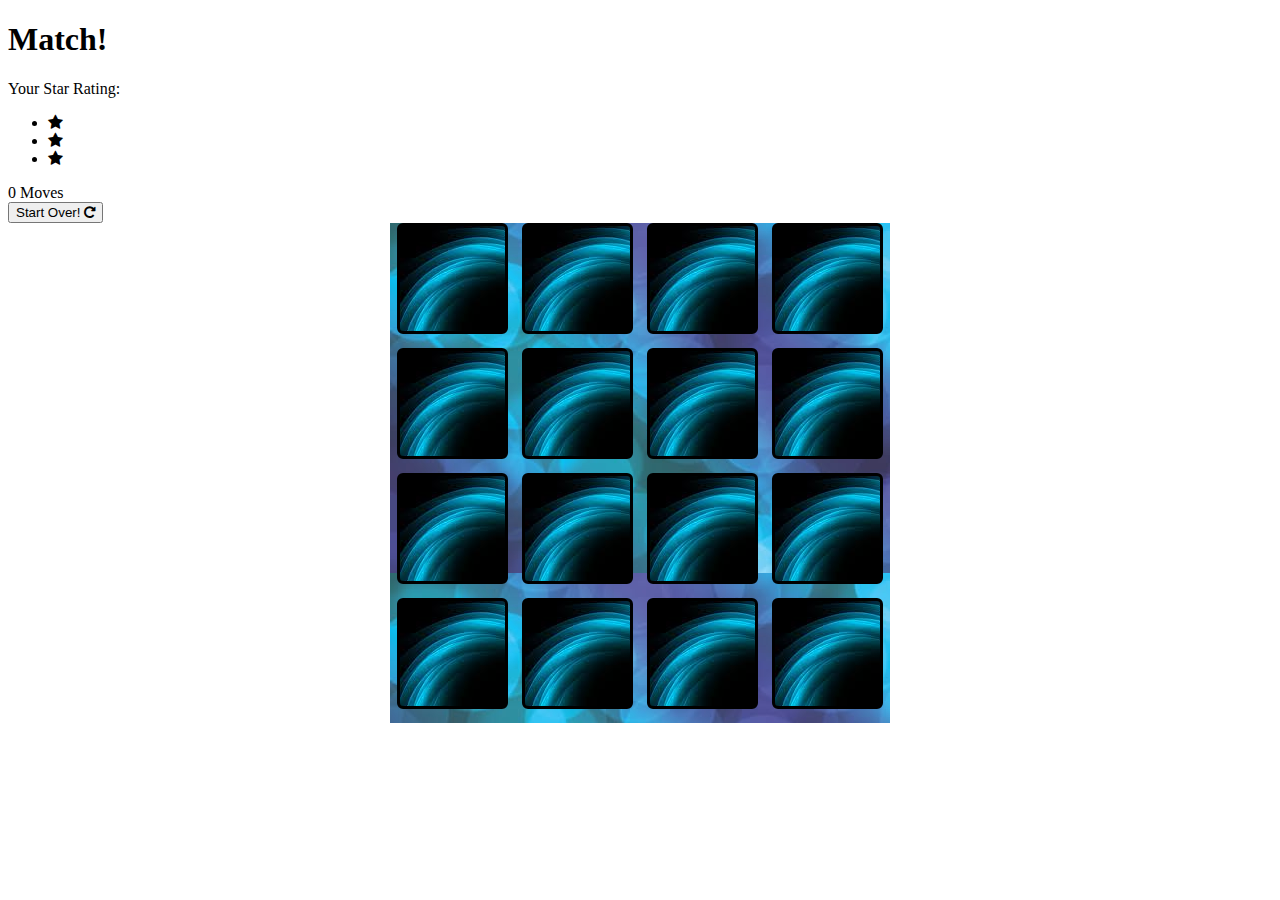
==== memory.html @ b3658003 "added timer to memory" ====
<!DOCTYPE html>
<html>
<head>
  <title>Memory</title>
  <link rel="stylesheet" type="text/css" href="stylesheet.css">
  <link rel="stylesheet prefetch" href="https://maxcdn.bootstrapcdn.com/font-awesome/4.6.1/css/font-awesome.min.css">
  <link rel="stylesheet prefetch" href="https://fonts.googleapis.com/css?family=Coda">
</head>
<body>
  <div class = "page">
    <header class="header">
        <h1>Match!</h1>
        <section class="score-panel">
            <span id="stars">Your Star Rating:</span>
            <ul class="stars starlist">
              <li><i class="fa fa-star"></i></li>
              <li><i class="fa fa-star"></i></li>
              <li><i class="fa fa-star"></i></li>
            </ul>

            <div class="move-counter">
              <span class="moves">0</span>
            <span>Moves</span>
          </div>

          <div class="timer"></div>

              <div class="restart">
              <button>Start Over!  <i class="fa fa-repeat"></i></button>
            </div>
          </section>
    </header>
  </div>

  <script>


//Create the board.
const board = document.createElement("div");
board.classList.add("board");
const page = document.querySelector(".page");
page.appendChild(board);

  //Assign the deck to a variable.
const deck = document.querySelector(".board");

//Create an array which holds all the card values.
const icons = ["fa-bomb","fa-bomb", "fa-trophy", "fa-trophy", "fa-phone","fa-phone", "fa-camera-retro", "fa-camera-retro", "fa-cloud", "fa-cloud", "fa-truck", "fa-truck", "fa-beer", "fa-beer", "fa-spinner", "fa-spinner"];

//Loop over the array to create the cards.
const createCards = function() {
  for (const icon of icons) {
    const newCard = document.createElement("div");
    newCard.classList.add("card", icon, "fa", "closed", "inGame");
    deck.appendChild(newCard)
  }
  //Shuffle the deck.
  for (let i = deck.children.length; i >= 0; i--) {
    deck.appendChild(deck.children[Math.random() * i | 0]);
  }
}

createCards();
let moves = 0;
const cards = deck.children;
let picked = [];
let matches = 0;
const openCards = document.getElementsByClassName("open");

function runGame() {
  for (card of cards) {
    //when you click a card,
  card.addEventListener("click", function hi(card) {
      if (timer.innerText === "" || document.querySelector(".win") !== null) {
        runTimer();}
      //see if they have made too many moves and game is ovver
      youLose();
      //first you check if it's open - if open then close and
      //remove class open, if closed then open and add class open
      openCard(card);
      //then you check if 2 cards are open. If only 1 is open, do nothing.
      if (areTwoOpen() === true) {
        //if 2 cards are open, check if they match.
        if (doCardsMatch() === true) {
          onMatch();
        } else {
          notMatch();
        }
        endMove();
        if (isGameOver() === true) {
          youWin();
        }
      }
    }
  )
}
}

function openCard(x) {
//open a closed card and add to picked array
  if (x.target.classList.contains("closed")) {
    x.target.classList.remove("closed");
    x.target.classList.add("open");
    picked.push(x.target.classList.value);
  } else {
//close an open card and remove from picked array
    x.target.classList.add("closed");
    openCardIndex = picked.indexOf(x.target.classList.value);
    picked.splice(openCardIndex, 1);
    x.target.classList.remove("open");
  }
  }

//check if 2 cards match.
function areTwoOpen() {
  if (picked.length === 2) {
    return true;
  } else {
    return false;
  }}


function doCardsMatch() {
  if (picked[0] === picked[1]) {
    return true;
  } else {
    return false;
  }
}

//if cards match, change their class to card match
function onMatch() {
  const openCards = document.querySelectorAll(".open");
  for (card of openCards) {
    card.classList = "match card";
    matches++;
}}


// if cards do not match, remove the class "open" and add class "closed" to both
function notMatch() {
  setTimeout(function waitFirst() {
    const openCards = document.querySelectorAll(".open");
    for (card of openCards) {
    card.classList.add("closed");
    card.classList.remove("open");
    //picked = [];
  }},300);
}
const mover = document.querySelector(".moves");
//at the end of a move, increment the move counter and empty the picked array
function endMove() {
  moves++;

  mover.innerText = moves.toString();
  picked = [];
  starRemove();
};

//when there are 16 matched cards, return true
function isGameOver() {
  if (matches === 16) {
    return true;
  } else {
    return false;
  }
}

//pop up the "You Win!" box
function youWin() {
  const winBox = document.createElement("div");
  winBox.classList.add("win");
  winBox.textContent = "You win!!";
  deck.appendChild(winBox);
}

//if you make more than 40 moves, pop up the "You Lose" box
function youLose() {
  if (moves>36) {
    deck.innerHTML = ""
    const loseBox = document.createElement("div");
    loseBox.classList.add("win");
    loseBox.textContent = "You lose.";
    deck.appendChild(loseBox);
  }
}

//every 5 moves, remove a star
function starRemove(){
  if (moves%12 === 0) {
    const starToRemove = document.querySelector('li');
    starToRemove.parentNode.removeChild(starToRemove);
  }
}

//add event listener to button to restart on click
const refresh = document.querySelector('.restart');
refresh.addEventListener('click', restartGame);
//to reset game, remove all stars, remove all class match, add
//all class closed, remove class win, set moves to 0, empty picked
//array, reset matches to 0, and change move counter to 0. Also run the game functionality again.
//Let's split this into more than
//one function: reset stars, reset cards, and reset moves.
function restartGame(){
  resetStars();
  resetCards();
  resetMoves();
  removeGameOver();
  runGame();
  matches = 0;
}

function resetStars(){
  //remove existing stars
  const allStars = document.querySelectorAll('li');
  for (star of allStars) {
    star.parentNode.removeChild(star);
  };
  //add 3 new stars
  function addStar() {
    const newStar = document.createElement('li');
    newStar.classList.add('fa');
    newStar.classList.add('fa-star');
    const yourStarRating = document.querySelector('.starlist');
    yourStarRating.appendChild(newStar);
  }
  addStar();
  addStar();
  addStar();
}

function resetCards() {
  const allCards = document.querySelectorAll('.card');
  for (card of allCards) {
    card.parentNode.removeChild(card);
  }
  createCards();
}

function resetMoves() {
  mover.innerText = 0;
  moves = 0;
}

function removeGameOver() {
  const gameOverBox = document.querySelector(".win");
  if (gameOverBox !== null) {
    gameOverBox.parentNode.removeChild(gameOverBox);
  }
}

//Timer functionality
let elapsedSeconds = 0;
let elapsedMinutes = 0;

function addASecond() {
  elapsedSeconds+=1;
  if (elapsedSeconds === 60) {
  elapsedSeconds = 0;
  elapsedMinutes += 1;
  }
      }

function twoDigitFormat(x) {
  return ("0"+ x.toString()).slice(-2);
};

let timer = document.querySelector('.timer');

function formattedTime() {

  timer.innerText = twoDigitFormat(elapsedMinutes) + ":" + twoDigitFormat(elapsedSeconds);
};

function runTimer() {
    if (document.querySelector(".win") !== null) {
      return;
    } else {
      elapsedSeconds = 0;
    elapsedMinutes = 0;
    setInterval(addASecond,1000);
    setInterval(formattedTime,1000);
  }
  };
</script>
</body>
</html>

<!--TODO: - stop timer when game is won.
- reset timer on refresh.-->
---- stylesheet.css ----
.board {
  height: 500px;
  width: 500px;
  display: flex;
  flex-wrap: wrap;
  margin: 0 auto;
  position: relative;
  background-image: url("images/board-background.jpeg");
  //https://www.google.com/url?sa=i&rct=j&q=&esrc=s&source=images&cd=&cad=rja&uact=8&ved=2ahUKEwiS07TqybfdAhXBDOwKHQpPCa0QjRx6BAgBEAU&url=https%3A%2F%2Fwww.pexels.com%2Fsearch%2Fblue%2520background%2F&psig=AOvVaw1x_0yvLGc5nn6mXpKnNCMT&ust=1536914234072541
}

.board .card {
  border: 3px solid black;
  border-radius: 6px;
  width: 21%;
  height: 21%;
  margin: 0 auto;
  text-align: center;
  display: flex;
  justify-content: center;
  align-items: center;
  font-size: 3em;
  color: 	rgb(0,139,139);
  opacity: 1;
  background-image: url(images/open-background.jpg);
  //https://www.google.com/imgres?imgurl=https%3A%2F%2Fimages.all-free-download.com%2Fimages%2Fgraphicthumb%2Fvector_illustration_of_abstract_blue_swirl_background_570166.jpg&imgrefurl=https%3A%2F%2Fall-free-download.com%2Ffree-vector%2Fabstract-blue-yellow-background.html&docid=Nyr1phU9Z_WxRM&tbnid=Jx0lqh8dgcedbM%3A&vet=10ahUKEwifv8Xrz7fdAhUJBSwKHWbyDG0QMwjCASgAMAA..i&w=491&h=368&bih=613&biw=757&q=pale%20blue%20swirl%20background&ved=0ahUKEwifv8Xrz7fdAhUJBSwKHWbyDG0QMwjCASgAMAA&iact=mrc&uact=8
}

.closed.card {
  background-image: url(images/card-background.jpg);
  //https://www.google.com/url?sa=i&rct=j&q=&esrc=s&source=images&cd=&cad=rja&uact=8&ved=2ahUKEwjuir3Oy7fdAhVOsqQKHaVxCfUQjRx6BAgBEAU&url=https%3A%2F%2Fwww.vectorstock.com%2Froyalty-free-vector%2Fdark-glow-blue-swirl-background-vector-3928329&psig=AOvVaw3CQEDLOKOI8d8emgY3pPTA&ust=1536914712466468
  background-size: cover;
  color: rgba(3,3,3,0);
}

.match.card {
  background-image: url(images/smiley.png);
  background-size: cover;
  //https://upload.wikimedia.org/wikipedia/commons/thumb/e/ea/Breathe-face-smile.svg/220px-Breathe-face-smile.svg.png
}

.win {
  z-index: 10;
  position: absolute;
  height: 300px;
  width: 300px;
  border: 5px cyan solid;
  border-radius: 8px;
  font-size: 4em;
  font-family: sans-serif;
  color: cyan;
  background-color: navy;
  box-shadow: 10px yellow;
  margin-top: 50px;
  margin-left: 50px;
  padding: 50px;
  text-align: center;
  line-height: 300px;
  vertical-align: middle;
}
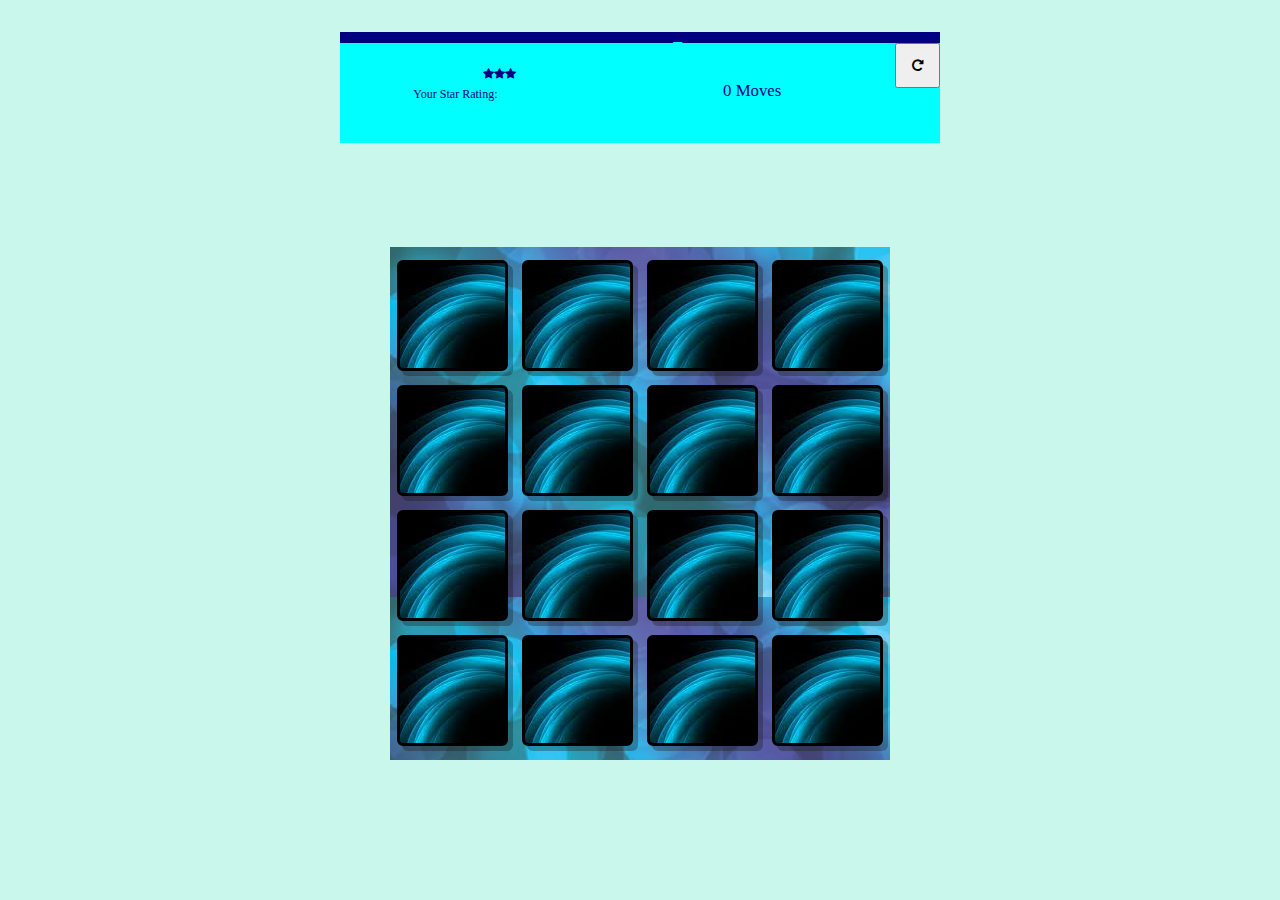
==== commit 781772e4: "Work from Oct 11" ====
--- a/memory.html
+++ b/memory.html
@@ -26,7 +26,7 @@
           <div class="timer"></div>
 
               <div class="restart">
-              <button>Start Over!  <i class="fa fa-repeat"></i></button>
+              <button>  <i class="fa fa-repeat"></i></button>
             </div>
           </section>
     </header>
@@ -34,68 +34,65 @@
 
   <script>
 
-
-//Create the board.
-const board = document.createElement("div");
-board.classList.add("board");
+//First, let's put in all parts needed to initialize the deck
+const deck = document.createElement("div");
 const page = document.querySelector(".page");
-page.appendChild(board);
-
-  //Assign the deck to a variable.
-const deck = document.querySelector(".board");
-
-//Create an array which holds all the card values.
-const icons = ["fa-bomb","fa-bomb", "fa-trophy", "fa-trophy", "fa-phone","fa-phone", "fa-camera-retro", "fa-camera-retro", "fa-cloud", "fa-cloud", "fa-truck", "fa-truck", "fa-beer", "fa-beer", "fa-spinner", "fa-spinner"];
+const icons = ["fa-bomb","fa-bomb", "fa-trophy", "fa-trophy", "fa-phone",
+"fa-phone", "fa-camera-retro", "fa-camera-retro", "fa-cloud", "fa-cloud",
+"fa-truck", "fa-truck", "fa-beer", "fa-beer", "fa-spinner", "fa-spinner"];
+let timeRunning;
+
+//Create the board space.
+deck.classList.add("board");
+//Add the board to the page.
+page.appendChild(deck);
 
 //Loop over the array to create the cards.
 const createCards = function() {
   for (const icon of icons) {
     const newCard = document.createElement("div");
     newCard.classList.add("card", icon, "fa", "closed", "inGame");
-    deck.appendChild(newCard)
-  }
-  //Shuffle the deck.
+    deck.appendChild(newCard);
+  }
+};
+//Shuffle the deck.
+const shuffle = function() {
   for (let i = deck.children.length; i >= 0; i--) {
     deck.appendChild(deck.children[Math.random() * i | 0]);
-  }
-}
+   }
+ };
 
 createCards();
+shuffle();
+
+//Now, let's put in the components needed to run the game once, from beginning
+//to end.
+//We need functions for starting the timer, counting the moves, showing and
+//hiding the cards, checking for matches and adding them to the match list, and
+//for decreasing stars. Finally, we need functionality for ending the game,
+//either because the player won or because they lost.
 let moves = 0;
-const cards = deck.children;
+const mover = document.querySelector(".moves");
+const cards = document.querySelectorAll('.card');
 let picked = [];
 let matches = 0;
 const openCards = document.getElementsByClassName("open");
-
-function runGame() {
-  for (card of cards) {
-    //when you click a card,
-  card.addEventListener("click", function hi(card) {
-      if (timer.innerText === "" || document.querySelector(".win") !== null) {
-        runTimer();}
-      //see if they have made too many moves and game is ovver
-      youLose();
-      //first you check if it's open - if open then close and
-      //remove class open, if closed then open and add class open
-      openCard(card);
-      //then you check if 2 cards are open. If only 1 is open, do nothing.
-      if (areTwoOpen() === true) {
-        //if 2 cards are open, check if they match.
-        if (doCardsMatch() === true) {
-          onMatch();
-        } else {
-          notMatch();
-        }
-        endMove();
-        if (isGameOver() === true) {
-          youWin();
-        }
-      }
-    }
-  )
-}
-}
-
+let timer = document.querySelector('.timer');
+let seconds = 0;
+let gameInProgress = false;
+
+function startTimer() {
+  seconds+=1;
+  timer.innerText = formatTime(seconds);
+};
+
+function formatTime(x) {
+  let minuteHand =  "0" + (Math.floor(x/60)).toString()
+  let secondHand = "0" + (x % 60).toString();
+  minuteHand = minuteHand.slice(-2);
+  secondHand = secondHand.slice(-2);
+  return minuteHand + ":" + secondHand;
+}
 function openCard(x) {
 //open a closed card and add to picked array
   if (x.target.classList.contains("closed")) {
@@ -111,87 +108,143 @@
   }
   }
 
+
 //check if 2 cards match.
-function areTwoOpen() {
-  if (picked.length === 2) {
-    return true;
-  } else {
-    return false;
-  }}
-
-
-function doCardsMatch() {
-  if (picked[0] === picked[1]) {
-    return true;
-  } else {
-    return false;
-  }
-}
-
-//if cards match, change their class to card match
-function onMatch() {
-  const openCards = document.querySelectorAll(".open");
-  for (card of openCards) {
-    card.classList = "match card";
-    matches++;
-}}
-
-
-// if cards do not match, remove the class "open" and add class "closed" to both
-function notMatch() {
-  setTimeout(function waitFirst() {
+  function areTwoOpen() {
+    if (picked.length === 2) {
+      return true;
+    } else {
+      return false;
+    }};
+
+
+  function doCardsMatch() {
+    if (picked[0] === picked[1]) {
+      return true;
+    } else {
+      return false;
+    }
+  }
+
+  //if cards match, change their class to card match
+  function onMatch() {
     const openCards = document.querySelectorAll(".open");
     for (card of openCards) {
-    card.classList.add("closed");
-    card.classList.remove("open");
-    //picked = [];
-  }},300);
-}
-const mover = document.querySelector(".moves");
+      card.classList = "match card";
+      matches++;
+  }}
+
+
+//if cards do not match, remove the class "open" and add class "closed" to both
+  function notMatch() {
+    setTimeout(function waitFirst() {
+      const openCards = document.querySelectorAll(".open");
+      for (card of openCards) {
+      card.classList.add("closed");
+      card.classList.remove("open");
+      //picked = [];
+    }},300);
+  }
+
 //at the end of a move, increment the move counter and empty the picked array
-function endMove() {
-  moves++;
-
-  mover.innerText = moves.toString();
-  picked = [];
-  starRemove();
-};
-
-//when there are 16 matched cards, return true
-function isGameOver() {
-  if (matches === 16) {
-    return true;
-  } else {
-    return false;
-  }
-}
-
-//pop up the "You Win!" box
-function youWin() {
-  const winBox = document.createElement("div");
-  winBox.classList.add("win");
-  winBox.textContent = "You win!!";
-  deck.appendChild(winBox);
-}
-
-//if you make more than 40 moves, pop up the "You Lose" box
+  function endMove() {
+    moves+=1;
+    mover.innerText = moves.toString();
+    picked = [];
+    starRemove();
+  };
+
+  //every 5 moves, remove a star
+  function starRemove(){
+    if (moves === 15 || moves === 20 || moves === 25) {
+      const starToRemove = document.querySelector('li');
+      starToRemove.parentNode.removeChild(starToRemove);
+    }
+  }
+
+  //pop up the "You Win!" box
+  function youWin() {
+    const winBox = document.createElement("div");
+    winBox.classList.add("win");
+    winBox.textContent = "You win!!";
+    deck.appendChild(winBox);
+  }
+
+//pop up the "You Lose." box
 function youLose() {
-  if (moves>36) {
-    deck.innerHTML = ""
     const loseBox = document.createElement("div");
     loseBox.classList.add("win");
     loseBox.textContent = "You lose.";
     deck.appendChild(loseBox);
-  }
-}
-
-//every 5 moves, remove a star
-function starRemove(){
-  if (moves%12 === 0) {
-    const starToRemove = document.querySelector('li');
-    starToRemove.parentNode.removeChild(starToRemove);
-  }
-}
+}
+
+function removeWin() {
+  const winBox = document.querySelector(".win");
+  if (winBox !== null) {
+    winBox.parentNode.removeChild(winBox);
+  }
+}
+
+function gameOver() {
+    if (matches === 16) {
+      youWin();
+    } else {
+      youLose();
+    }
+    matches = 0;
+  }
+
+function runGame() {
+//put an event listener on each card
+deck.addEventListener('click', function(e) {
+  if (e.target.classList.contains('card', 'inGame')) {
+    //start the timer if it's not running yet
+    if(gameInProgress===false){
+      gameInProgress = true;
+      timeRunning = setInterval(startTimer,1000);
+
+    }
+    //open or close the card that was clicked
+    openCard(e);
+    //then you check if 2 cards are open. If only 1 is open, do nothing.
+    if (areTwoOpen() === true) {
+      //if 2 cards are open, check if they match.
+      if (doCardsMatch() === true) {
+        onMatch();
+      } else {
+        notMatch();
+      }
+      endMove();
+      if(matches === 16 || moves === 28) {
+        gameOver();
+        clearInterval(timeRunning);
+      }
+    };
+
+  };
+  });
+};
+
+runGame();
+function closeAllCards() {
+  for (card of cards) {
+    card.classList.remove('match');
+    card.classList.add('closed', 'fa');
+  }
+}
+
+function refresh() {
+  picked = [];
+  mover.innerText = "0";
+  moves = 0;
+  clearInterval(timeRunning);
+  timer.innerText = "00:00"
+  closeAllCards();
+  removeWin();
+  shuffle();
+}
+/*
+
 
 //add event listener to button to restart on click
 const refresh = document.querySelector('.restart');
@@ -250,38 +303,35 @@
 }
 
 //Timer functionality
-let elapsedSeconds = 0;
-let elapsedMinutes = 0;
-
-function addASecond() {
-  elapsedSeconds+=1;
-  if (elapsedSeconds === 60) {
-  elapsedSeconds = 0;
-  elapsedMinutes += 1;
-  }
-      }
-
-function twoDigitFormat(x) {
-  return ("0"+ x.toString()).slice(-2);
-};
-
+How does the timer work?
+0- seconds starts at 0 seconds.
+1- when user clicks the first card seconds begins to increment every second. innerText of onscreen timer changes to value of seconds/60 etc.
+2 - when matches = 16, step 1 stops.
+3 - when user presses refresh, start again at step 0.
+function restartTime() {
+  seconds = 0;
+}
 let timer = document.querySelector('.timer');
 
-function formattedTime() {
-
-  timer.innerText = twoDigitFormat(elapsedMinutes) + ":" + twoDigitFormat(elapsedSeconds);
-};
-
-function runTimer() {
-    if (document.querySelector(".win") !== null) {
-      return;
-    } else {
-      elapsedSeconds = 0;
-    elapsedMinutes = 0;
-    setInterval(addASecond,1000);
-    setInterval(formattedTime,1000);
-  }
-  };
+
+function incrementSeconds() {
+  seconds +=1;
+  timer.innerText = Math.floor(seconds/60)+":"+seconds%60;
+}
+*/
+
+
+//function twoDigitFormat(x) {
+//  return ("0"+ x.toString()).slice(-2);
+//};
+
+//
+
+//function formattedTime() {
+
+//  timer.innerText = twoDigitFormat(elapsedMinutes) + ":" + twoDigitFormat(elapsedSeconds);
+//};
+//
 </script>
 </body>
 </html>
--- a/stylesheet.css
+++ b/stylesheet.css
@@ -1,12 +1,79 @@
 .board {
+  width: 500px;
+  max-width: 600px;
   height: 500px;
-  width: 500px;
+  max-height: 600px;
   display: flex;
   flex-wrap: wrap;
   margin: 0 auto;
-  position: relative;
+  margin-top: 9vw;
+  padding-top: 1vw;
+  align: center;
   background-image: url("images/board-background.jpeg");
   //https://www.google.com/url?sa=i&rct=j&q=&esrc=s&source=images&cd=&cad=rja&uact=8&ved=2ahUKEwiS07TqybfdAhXBDOwKHQpPCa0QjRx6BAgBEAU&url=https%3A%2F%2Fwww.pexels.com%2Fsearch%2Fblue%2520background%2F&psig=AOvVaw1x_0yvLGc5nn6mXpKnNCMT&ust=1536914234072541
+}
+
+body {
+  background-color: rgb(202, 247, 236);
+}
+
+
+.header {
+  width: 100%;
+  max-width: 600px;
+  height: 15vw;
+  max-height: 100px;
+
+  font-size: 1.5em;
+  background-color: navy;
+  color: cyan;
+  text-align: center;
+  margin: 0 auto;
+}
+
+#stars {
+  margin-left: 2vw;
+  display: block;
+  margin-top: 3.5vw;
+  font-size: 0.5em;
+  width: 35vw;
+}
+
+ul {
+  width: 20vw;
+  list-style-type: none;
+  display: block;
+  font-size: .5em;
+  margin-left: -8vw;
+}
+
+li{
+  float: left;
+  margin-top: 1vw;
+}
+
+.score-panel {
+  background-color: cyan;
+  font-size: 1em;
+  font-family: sans-sans-serif;
+  color: navy;
+  display: flex;
+  height: 8vw;
+  max-height: 100px;
+  min-height: 50px;
+  margin-top: -6vw;
+}
+
+.move-counter {
+  margin-left: 5vw;
+  margin-top: 3vw;
+  width: 40vw;
+  font-size: .7em;
+}
+
+button {
+  width: 45px;
+  height: 45px;
 }
 
 .board .card {
@@ -22,6 +89,7 @@
   font-size: 3em;
   color: 	rgb(0,139,139);
   opacity: 1;
+  box-shadow: 5px 5px rgba(15,15,15,0.3);
   background-image: url(images/open-background.jpg);
   //https://www.google.com/imgres?imgurl=https%3A%2F%2Fimages.all-free-download.com%2Fimages%2Fgraphicthumb%2Fvector_illustration_of_abstract_blue_swirl_background_570166.jpg&imgrefurl=https%3A%2F%2Fall-free-download.com%2Ffree-vector%2Fabstract-blue-yellow-background.html&docid=Nyr1phU9Z_WxRM&tbnid=Jx0lqh8dgcedbM%3A&vet=10ahUKEwifv8Xrz7fdAhUJBSwKHWbyDG0QMwjCASgAMAA..i&w=491&h=368&bih=613&biw=757&q=pale%20blue%20swirl%20background&ved=0ahUKEwifv8Xrz7fdAhUJBSwKHWbyDG0QMwjCASgAMAA&iact=mrc&uact=8
 }
@@ -38,7 +106,9 @@
   background-size: cover;
   //https://upload.wikimedia.org/wikipedia/commons/thumb/e/ea/Breathe-face-smile.svg/220px-Breathe-face-smile.svg.png
 }
+.page {
 
+}
 .win {
   z-index: 10;
   position: absolute;
@@ -58,3 +128,9 @@
   line-height: 300px;
   vertical-align: middle;
 }
+
+.timer {
+  width: 100px;
+  font-size: 0.7em;
+  margin-top: 3vw;
+}
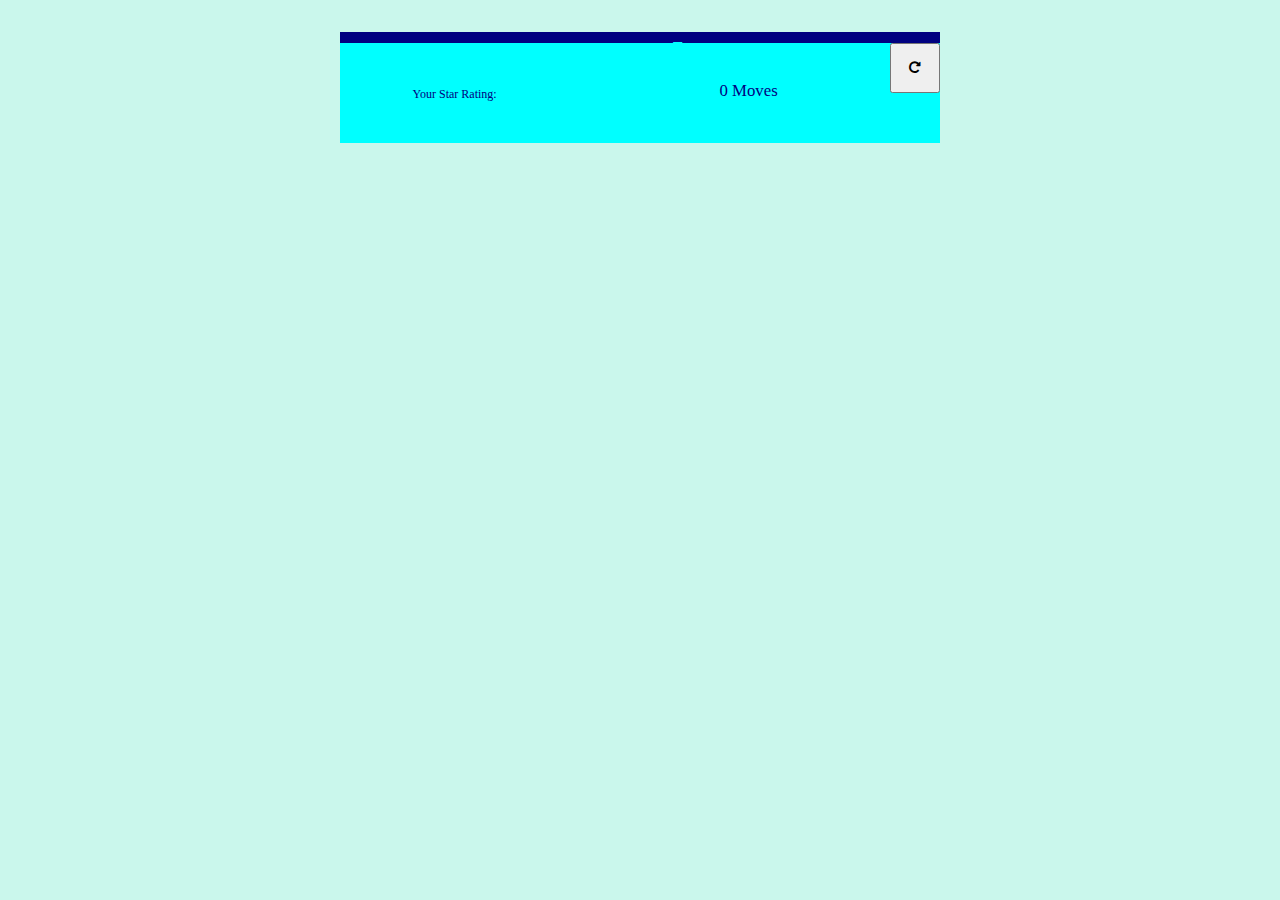
==== commit 713a5124: "updated work October 11" ====
--- a/memory.html
+++ b/memory.html
@@ -13,9 +13,6 @@
         <section class="score-panel">
             <span id="stars">Your Star Rating:</span>
             <ul class="stars starlist">
-              <li><i class="fa fa-star"></i></li>
-              <li><i class="fa fa-star"></i></li>
-              <li><i class="fa fa-star"></i></li>
             </ul>
 
             <div class="move-counter">
@@ -34,36 +31,57 @@
 
   <script>
 
-//First, let's put in all parts needed to initialize the deck
+//First, let's put in all parts needed to initialize the deck: board, cards,
+//icons and stars. 0 moves, 0 picked cards, 0 matches, and 0 time.
 const deck = document.createElement("div");
 const page = document.querySelector(".page");
 const icons = ["fa-bomb","fa-bomb", "fa-trophy", "fa-trophy", "fa-phone",
 "fa-phone", "fa-camera-retro", "fa-camera-retro", "fa-cloud", "fa-cloud",
 "fa-truck", "fa-truck", "fa-beer", "fa-beer", "fa-spinner", "fa-spinner"];
 let timeRunning;
-
-//Create the board space.
-deck.classList.add("board");
-//Add the board to the page.
-page.appendChild(deck);
-
-//Loop over the array to create the cards.
-const createCards = function() {
-  for (const icon of icons) {
-    const newCard = document.createElement("div");
-    newCard.classList.add("card", icon, "fa", "closed", "inGame");
-    deck.appendChild(newCard);
-  }
-};
-//Shuffle the deck.
-const shuffle = function() {
-  for (let i = deck.children.length; i >= 0; i--) {
-    deck.appendChild(deck.children[Math.random() * i | 0]);
-   }
- };
-
-createCards();
-shuffle();
+let moves;
+let picked;
+let matches;
+let starCounter;
+
+//Game initializes by setting moves, picked, matches to none. Creates a board
+//and cards. Shuffles the cards. Puts 3 stars in the star rating div.
+function init() {
+  moves = 0;
+  picked = [];
+  matches = 0;
+  mover.innerText = "0";
+  //Create the board space.
+  deck.classList.add("board");
+  //Add the board to the page.
+  page.appendChild(deck);
+  //Loop over the array to create the cards.
+  const createCards = function() {
+    for (const icon of icons) {
+      const newCard = document.createElement("div");
+      newCard.classList.add("card", icon, "fa", "closed", "inGame");
+      deck.appendChild(newCard);
+    };
+  };
+  createCards();
+  //Shuffle the deck.
+  const shuffle = function() {
+    for (let i = deck.children.length; i >= 0; i--) {
+      deck.appendChild(deck.children[Math.random() * i | 0]);
+    }
+  };
+  shuffle();
+  const createStar = function() {
+    const starList = document.querySelector('ul');
+    const newStar = document.createElement('li');
+    newStar.classList = ("fa fa-star");
+    starList.append(newStar);
+  }
+  createStar();
+  createStar();
+  createStar();
+  starCounter = 3;
+}
 
 //Now, let's put in the components needed to run the game once, from beginning
 //to end.
@@ -71,11 +89,8 @@
 //hiding the cards, checking for matches and adding them to the match list, and
 //for decreasing stars. Finally, we need functionality for ending the game,
 //either because the player won or because they lost.
-let moves = 0;
 const mover = document.querySelector(".moves");
 const cards = document.querySelectorAll('.card');
-let picked = [];
-let matches = 0;
 const openCards = document.getElementsByClassName("open");
 let timer = document.querySelector('.timer');
 let seconds = 0;
@@ -109,7 +124,7 @@
   }
 
 
-//check if 2 cards match.
+//check if 2 cards are open.
   function areTwoOpen() {
     if (picked.length === 2) {
       return true;
@@ -117,7 +132,7 @@
       return false;
     }};
 
-
+//check if the 2 open cards match.
   function doCardsMatch() {
     if (picked[0] === picked[1]) {
       return true;
@@ -126,7 +141,7 @@
     }
   }
 
-  //if cards match, change their class to card match
+//if cards match, change their class to card match
   function onMatch() {
     const openCards = document.querySelectorAll(".open");
     for (card of openCards) {
@@ -159,6 +174,7 @@
     if (moves === 15 || moves === 20 || moves === 25) {
       const starToRemove = document.querySelector('li');
       starToRemove.parentNode.removeChild(starToRemove);
+      starCounter-=1;
     }
   }
 
@@ -166,7 +182,7 @@
   function youWin() {
     const winBox = document.createElement("div");
     winBox.classList.add("win");
-    winBox.textContent = "You win!!";
+    winBox.innerHTML = "<div><header>You win!</header><p>YOUR STATS <br><br> Moves: " + mover.innerText + " <br> Star Rating: " + starCounter + "<br> Time: " + timer.innerText + "</p><button>Play<br>again?</button></div>";
     deck.appendChild(winBox);
   }
 
@@ -176,6 +192,10 @@
     loseBox.classList.add("win");
     loseBox.textContent = "You lose.";
     deck.appendChild(loseBox);
+    let cards = document.querySelectorAll('.card');
+    for (card of cards) {
+      card.classList = ("")
+    }
 }
 
 function removeWin() {
@@ -185,18 +205,11 @@
   }
 }
 
-function gameOver() {
-    if (matches === 16) {
-      youWin();
-    } else {
-      youLose();
-    }
-    matches = 0;
-  }
+
 
 function runGame() {
 //put an event listener on each card
-deck.addEventListener('click', function(e) {
+deck.addEventListener('click', function gameFunctionality(e) {
   if (e.target.classList.contains('card', 'inGame')) {
     //start the timer if it's not running yet
     if(gameInProgress===false){
@@ -216,8 +229,18 @@
       }
       endMove();
       if(matches === 16 || moves === 28) {
-        gameOver();
-        clearInterval(timeRunning);
+        function gameOver() {
+            if (matches === 16) {
+              youWin();
+            } else {
+              youLose();
+            }
+            matches = 0;
+            clearInterval(timeRunning);
+            gameInProgress = false;
+          };
+          gameOver();
+
       }
     };
 
@@ -225,24 +248,49 @@
   });
 };
 
-runGame();
-function closeAllCards() {
-  for (card of cards) {
-    card.classList.remove('match');
-    card.classList.add('closed', 'fa');
-  }
-}
-
-function refresh() {
+//To reset the game, we need to remove all the cards, reset the star ratings,
+//reset the moves to 0 and the picked array to empty and matches to 0, and
+//put the timer back at 0:00.
+function removeAllCards() {
+  let cards = document.querySelectorAll('.card');
+  for (x of cards) {
+  x.parentElement.removeChild(x);
+}
+}
+
+function removeAllStars() {
+  const stars = document.querySelectorAll('li');
+  for (star of stars) {
+    star.parentElement.removeChild(star);
+  };
+  starCounter = 0;
+};
+
+function resetTimer() {
+  clearInterval(timeRunning);
+  timer.innerText = '00:00';
+}
+
+function resetMoves() {
+  moves = 0;
+  mover.innerText = "0";
+}
+
+function removeModal() {
+  const modal = document.querySelector('.win');
+  if (modal !== null) {
+    modal.parentElement.removeChild(modal);
+  }
+}
+
+function resetGame() {
+  removeAllCards();
+  removeAllStars();
+  resetTimer();
+  removeModal();
   picked = [];
-  mover.innerText = "0";
-  moves = 0;
-  clearInterval(timeRunning);
-  timer.innerText = "00:00"
-  closeAllCards();
-  removeWin();
-  shuffle();
-}
+}
+
 /*
 
 
--- a/stylesheet.css
+++ b/stylesheet.css
@@ -72,8 +72,11 @@
 }
 
 button {
-  width: 45px;
-  height: 45px;
+  width: 50px;
+  height: 50px;
+}
+.modal-replay {
+  width: 60px;
 }
 
 .board .card {
@@ -105,6 +108,7 @@
   background-image: url(images/smiley.png);
   background-size: cover;
   //https://upload.wikimedia.org/wikipedia/commons/thumb/e/ea/Breathe-face-smile.svg/220px-Breathe-face-smile.svg.png
+
 }
 .page {
 
@@ -116,19 +120,26 @@
   width: 300px;
   border: 5px cyan solid;
   border-radius: 8px;
-  font-size: 4em;
   font-family: sans-serif;
   color: cyan;
   background-color: navy;
-  box-shadow: 10px yellow;
-  margin-top: 50px;
-  margin-left: 50px;
-  padding: 50px;
+  box-shadow: 5px 5px rgba(255,236,51,0.5);
   text-align: center;
-  line-height: 300px;
   vertical-align: middle;
+  margin-left: 80px;
+  margin-top: 80px;
 }
 
+header {
+  margin-top: 50px;
+  font-size: 4em;
+}
+
+p {
+  font-size: 1em;
+  margin-left: 10px;
+  margin-right: 10px;
+}
 .timer {
   width: 100px;
   font-size: 0.7em;
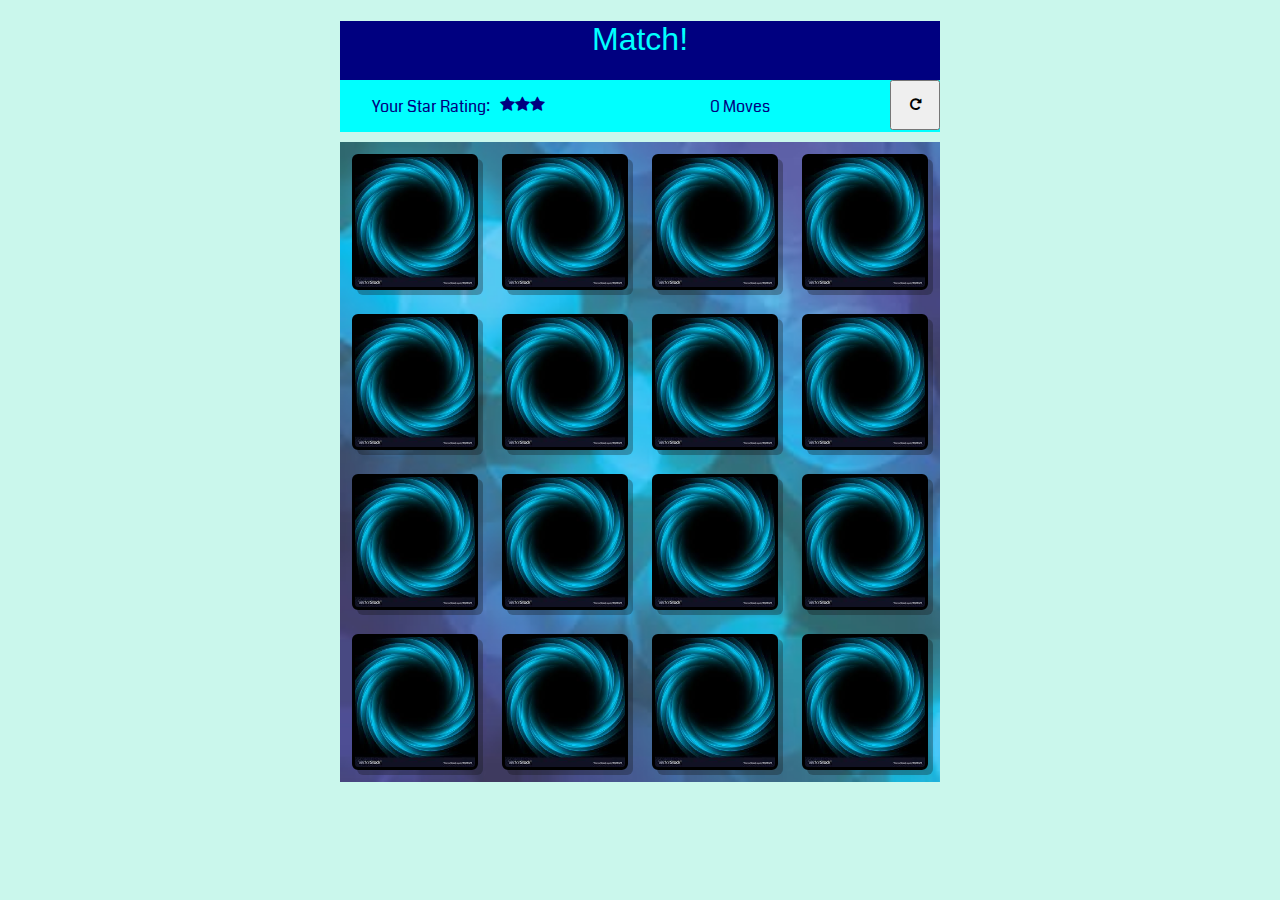
==== commit 1d008e2f: "updated html" ====
--- a/memory.html
+++ b/memory.html
@@ -7,382 +7,33 @@
   <link rel="stylesheet prefetch" href="https://fonts.googleapis.com/css?family=Coda">
 </head>
 <body>
-  <div class = "page">
+  <div class = "container">
+    <div class="page">
     <header class="header">
-        <h1>Match!</h1>
-        <section class="score-panel">
-            <span id="stars">Your Star Rating:</span>
-            <ul class="stars starlist">
-            </ul>
+      <h1>Match!</h1>
+      <section class="score-panel">
+        <span id="stars">Your Star Rating:</span>
+        <ul class="starlist">
+        </ul>
 
-            <div class="move-counter">
-              <span class="moves">0</span>
-            <span>Moves</span>
-          </div>
+        <div class="move-counter">
+          <span class="moves">0</span>
+          <span>Moves</span>
+        </div>
 
-          <div class="timer"></div>
+        <div class="timer"></div>
 
-              <div class="restart">
-              <button>  <i class="fa fa-repeat"></i></button>
-            </div>
-          </section>
+        <div class="restart">
+          <button class="button">  <i class="fa fa-repeat button"></i></button>
+        </div>
+      </section>
     </header>
   </div>
+</div>
 
-  <script>
-
-//First, let's put in all parts needed to initialize the deck: board, cards,
-//icons and stars. 0 moves, 0 picked cards, 0 matches, and 0 time.
-const deck = document.createElement("div");
-const page = document.querySelector(".page");
-const icons = ["fa-bomb","fa-bomb", "fa-trophy", "fa-trophy", "fa-phone",
-"fa-phone", "fa-camera-retro", "fa-camera-retro", "fa-cloud", "fa-cloud",
-"fa-truck", "fa-truck", "fa-beer", "fa-beer", "fa-spinner", "fa-spinner"];
-let timeRunning;
-let moves;
-let picked;
-let matches;
-let starCounter;
-
-//Game initializes by setting moves, picked, matches to none. Creates a board
-//and cards. Shuffles the cards. Puts 3 stars in the star rating div.
-function init() {
-  moves = 0;
-  picked = [];
-  matches = 0;
-  mover.innerText = "0";
-  //Create the board space.
-  deck.classList.add("board");
-  //Add the board to the page.
-  page.appendChild(deck);
-  //Loop over the array to create the cards.
-  const createCards = function() {
-    for (const icon of icons) {
-      const newCard = document.createElement("div");
-      newCard.classList.add("card", icon, "fa", "closed", "inGame");
-      deck.appendChild(newCard);
-    };
-  };
-  createCards();
-  //Shuffle the deck.
-  const shuffle = function() {
-    for (let i = deck.children.length; i >= 0; i--) {
-      deck.appendChild(deck.children[Math.random() * i | 0]);
-    }
-  };
-  shuffle();
-  const createStar = function() {
-    const starList = document.querySelector('ul');
-    const newStar = document.createElement('li');
-    newStar.classList = ("fa fa-star");
-    starList.append(newStar);
-  }
-  createStar();
-  createStar();
-  createStar();
-  starCounter = 3;
-}
-
-//Now, let's put in the components needed to run the game once, from beginning
-//to end.
-//We need functions for starting the timer, counting the moves, showing and
-//hiding the cards, checking for matches and adding them to the match list, and
-//for decreasing stars. Finally, we need functionality for ending the game,
-//either because the player won or because they lost.
-const mover = document.querySelector(".moves");
-const cards = document.querySelectorAll('.card');
-const openCards = document.getElementsByClassName("open");
-let timer = document.querySelector('.timer');
-let seconds = 0;
-let gameInProgress = false;
-
-function startTimer() {
-  seconds+=1;
-  timer.innerText = formatTime(seconds);
-};
-
-function formatTime(x) {
-  let minuteHand =  "0" + (Math.floor(x/60)).toString()
-  let secondHand = "0" + (x % 60).toString();
-  minuteHand = minuteHand.slice(-2);
-  secondHand = secondHand.slice(-2);
-  return minuteHand + ":" + secondHand;
-}
-function openCard(x) {
-//open a closed card and add to picked array
-  if (x.target.classList.contains("closed")) {
-    x.target.classList.remove("closed");
-    x.target.classList.add("open");
-    picked.push(x.target.classList.value);
-  } else {
-//close an open card and remove from picked array
-    x.target.classList.add("closed");
-    openCardIndex = picked.indexOf(x.target.classList.value);
-    picked.splice(openCardIndex, 1);
-    x.target.classList.remove("open");
-  }
-  }
-
-
-//check if 2 cards are open.
-  function areTwoOpen() {
-    if (picked.length === 2) {
-      return true;
-    } else {
-      return false;
-    }};
-
-//check if the 2 open cards match.
-  function doCardsMatch() {
-    if (picked[0] === picked[1]) {
-      return true;
-    } else {
-      return false;
-    }
-  }
-
-//if cards match, change their class to card match
-  function onMatch() {
-    const openCards = document.querySelectorAll(".open");
-    for (card of openCards) {
-      card.classList = "match card";
-      matches++;
-  }}
-
-
-//if cards do not match, remove the class "open" and add class "closed" to both
-  function notMatch() {
-    setTimeout(function waitFirst() {
-      const openCards = document.querySelectorAll(".open");
-      for (card of openCards) {
-      card.classList.add("closed");
-      card.classList.remove("open");
-      //picked = [];
-    }},300);
-  }
-
-//at the end of a move, increment the move counter and empty the picked array
-  function endMove() {
-    moves+=1;
-    mover.innerText = moves.toString();
-    picked = [];
-    starRemove();
-  };
-
-  //every 5 moves, remove a star
-  function starRemove(){
-    if (moves === 15 || moves === 20 || moves === 25) {
-      const starToRemove = document.querySelector('li');
-      starToRemove.parentNode.removeChild(starToRemove);
-      starCounter-=1;
-    }
-  }
-
-  //pop up the "You Win!" box
-  function youWin() {
-    const winBox = document.createElement("div");
-    winBox.classList.add("win");
-    winBox.innerHTML = "<div><header>You win!</header><p>YOUR STATS <br><br> Moves: " + mover.innerText + " <br> Star Rating: " + starCounter + "<br> Time: " + timer.innerText + "</p><button>Play<br>again?</button></div>";
-    deck.appendChild(winBox);
-  }
-
-//pop up the "You Lose." box
-function youLose() {
-    const loseBox = document.createElement("div");
-    loseBox.classList.add("win");
-    loseBox.textContent = "You lose.";
-    deck.appendChild(loseBox);
-    let cards = document.querySelectorAll('.card');
-    for (card of cards) {
-      card.classList = ("")
-    }
-}
-
-function removeWin() {
-  const winBox = document.querySelector(".win");
-  if (winBox !== null) {
-    winBox.parentNode.removeChild(winBox);
-  }
-}
-
-
-
-function runGame() {
-//put an event listener on each card
-deck.addEventListener('click', function gameFunctionality(e) {
-  if (e.target.classList.contains('card', 'inGame')) {
-    //start the timer if it's not running yet
-    if(gameInProgress===false){
-      gameInProgress = true;
-      timeRunning = setInterval(startTimer,1000);
-
-    }
-    //open or close the card that was clicked
-    openCard(e);
-    //then you check if 2 cards are open. If only 1 is open, do nothing.
-    if (areTwoOpen() === true) {
-      //if 2 cards are open, check if they match.
-      if (doCardsMatch() === true) {
-        onMatch();
-      } else {
-        notMatch();
-      }
-      endMove();
-      if(matches === 16 || moves === 28) {
-        function gameOver() {
-            if (matches === 16) {
-              youWin();
-            } else {
-              youLose();
-            }
-            matches = 0;
-            clearInterval(timeRunning);
-            gameInProgress = false;
-          };
-          gameOver();
-
-      }
-    };
-
-  };
-  });
-};
-
-//To reset the game, we need to remove all the cards, reset the star ratings,
-//reset the moves to 0 and the picked array to empty and matches to 0, and
-//put the timer back at 0:00.
-function removeAllCards() {
-  let cards = document.querySelectorAll('.card');
-  for (x of cards) {
-  x.parentElement.removeChild(x);
-}
-}
-
-function removeAllStars() {
-  const stars = document.querySelectorAll('li');
-  for (star of stars) {
-    star.parentElement.removeChild(star);
-  };
-  starCounter = 0;
-};
-
-function resetTimer() {
-  clearInterval(timeRunning);
-  timer.innerText = '00:00';
-}
-
-function resetMoves() {
-  moves = 0;
-  mover.innerText = "0";
-}
-
-function removeModal() {
-  const modal = document.querySelector('.win');
-  if (modal !== null) {
-    modal.parentElement.removeChild(modal);
-  }
-}
-
-function resetGame() {
-  removeAllCards();
-  removeAllStars();
-  resetTimer();
-  removeModal();
-  picked = [];
-}
-
-/*
-
-
-//add event listener to button to restart on click
-const refresh = document.querySelector('.restart');
-refresh.addEventListener('click', restartGame);
-//to reset game, remove all stars, remove all class match, add
-//all class closed, remove class win, set moves to 0, empty picked
-//array, reset matches to 0, and change move counter to 0. Also run the game functionality again.
-//Let's split this into more than
-//one function: reset stars, reset cards, and reset moves.
-function restartGame(){
-  resetStars();
-  resetCards();
-  resetMoves();
-  removeGameOver();
-  runGame();
-  matches = 0;
-}
-
-function resetStars(){
-  //remove existing stars
-  const allStars = document.querySelectorAll('li');
-  for (star of allStars) {
-    star.parentNode.removeChild(star);
-  };
-  //add 3 new stars
-  function addStar() {
-    const newStar = document.createElement('li');
-    newStar.classList.add('fa');
-    newStar.classList.add('fa-star');
-    const yourStarRating = document.querySelector('.starlist');
-    yourStarRating.appendChild(newStar);
-  }
-  addStar();
-  addStar();
-  addStar();
-}
-
-function resetCards() {
-  const allCards = document.querySelectorAll('.card');
-  for (card of allCards) {
-    card.parentNode.removeChild(card);
-  }
-  createCards();
-}
-
-function resetMoves() {
-  mover.innerText = 0;
-  moves = 0;
-}
-
-function removeGameOver() {
-  const gameOverBox = document.querySelector(".win");
-  if (gameOverBox !== null) {
-    gameOverBox.parentNode.removeChild(gameOverBox);
-  }
-}
-
-//Timer functionality
-How does the timer work?
-0- seconds starts at 0 seconds.
-1- when user clicks the first card seconds begins to increment every second. innerText of onscreen timer changes to value of seconds/60 etc.
-2 - when matches = 16, step 1 stops.
-3 - when user presses refresh, start again at step 0.
-function restartTime() {
-  seconds = 0;
-}
-let timer = document.querySelector('.timer');
-
-
-function incrementSeconds() {
-  seconds +=1;
-  timer.innerText = Math.floor(seconds/60)+":"+seconds%60;
-}
-*/
-
-
-//function twoDigitFormat(x) {
-//  return ("0"+ x.toString()).slice(-2);
-//};
-
-//
-
-//function formattedTime() {
-
-//  timer.innerText = twoDigitFormat(elapsedMinutes) + ":" + twoDigitFormat(elapsedSeconds);
-//};
-//
-</script>
+      <script src="js/app.js"></script>
 </body>
 </html>
 
-<!--TODO: - stop timer when game is won.
-- reset timer on refresh.-->
+<!--TODO: update work to meet rubric requirements. make js conform to style guide. Write readme.
+design responsive formatting.
--- a/stylesheet.css
+++ b/stylesheet.css
@@ -1,118 +1,134 @@
-.board {
-  width: 500px;
-  max-width: 600px;
-  height: 500px;
-  max-height: 600px;
-  display: flex;
-  flex-wrap: wrap;
-  margin: 0 auto;
-  margin-top: 9vw;
-  padding-top: 1vw;
-  align: center;
-  background-image: url("images/board-background.jpeg");
-  //https://www.google.com/url?sa=i&rct=j&q=&esrc=s&source=images&cd=&cad=rja&uact=8&ved=2ahUKEwiS07TqybfdAhXBDOwKHQpPCa0QjRx6BAgBEAU&url=https%3A%2F%2Fwww.pexels.com%2Fsearch%2Fblue%2520background%2F&psig=AOvVaw1x_0yvLGc5nn6mXpKnNCMT&ust=1536914234072541
-}
+html {
+  box-sizing: border-box;
+  }
+
+html, body {
+  width: 100%;
+  height: 100%;
+  margin: 0;
+  padding: 0;
+  }
 
 body {
   background-color: rgb(202, 247, 236);
+  font-family: 'Coda', cursive;
+  }
+
+.container {
+  display: flex;
+  justify-content: center;
+  align-items: center;
+  flex-direction: column;
+  }
+
+h1 {
+  font-family: 'Open Sans', sans-serif;
+  font-weight: 300;
 }
 
+/*Styles for the deck of cards*/
 
+.board {
+  width: 600px;
+  min-height: 600px;
+  background-image: url("images/board-background.jpeg");
+  /*//https://www.google.com/url?sa=i&rct=j&q=&esrc=s&source=images&cd=&cad=rja&uact=8&ved=2ahUKEwiS07TqybfdAhXBDOwKHQpPCa0QjRx6BAgBEAU&url=https%3A%2F%2Fwww.pexels.com%2Fsearch%2Fblue%2520background%2F&psig=AOvVaw1x_0yvLGc5nn6mXpKnNCMT&ust=1536914234072541*/
+  background-size: cover;
+  display: flex;
+  flex-wrap: wrap;
+  justify-content: space-between;
+  align-items: center;
+  margin: 0 0 3em;
+}
+
+.board .card {
+  height: 130px;
+  width: 20%;
+  background-image: url(images/open-background.jpg);
+  /*//https://www.google.com/imgres?imgurl=https%3A%2F%2Fimages.all-free-download.com%2Fimages%2Fgraphicthumb%2Fvector_illustration_of_abstract_blue_swirl_background_570166.jpg&imgrefurl=https%3A%2F%2Fall-free-download.com%2Ffree-vector%2Fabstract-blue-yellow-background.html&docid=Nyr1phU9Z_WxRM&tbnid=Jx0lqh8dgcedbM%3A&vet=10ahUKEwifv8Xrz7fdAhUJBSwKHWbyDG0QMwjCASgAMAA..i&w=491&h=368&bih=613&biw=757&q=pale%20blue%20swirl%20background&ved=0ahUKEwifv8Xrz7fdAhUJBSwKHWbyDG0QMwjCASgAMAA&iact=mrc&uact=8*/
+  background-size: cover;
+  border: 3px solid black;
+  border-radius: 6px;
+  cursor: pointer;
+  opacity: 1;
+  display: flex;
+  justify-content: center;
+  align-items: center;
+  font-size: 3em;
+  color: 	rgb(0,139,139);
+  box-shadow: 5px 5px rgba(15,15,15,0.3);
+  margin: 2% 2%;
+}
+
+.match.card {
+  background-image: url(images/smiley.png);
+  background-size: cover;
+  /*//https://upload.wikimedia.org/wikipedia/commons/thumb/e/ea/Breathe-face-smile.svg/220px-Breathe-face-smile.svg.png
+  */cursor: default;
+}
+
+.closed.card {
+  background-image: url(images/card-background.jpg);
+  /*//https://www.google.com/url?sa=i&rct=j&q=&esrc=s&source=images&cd=&cad=rja&uact=8&ved=2ahUKEwjuir3Oy7fdAhVOsqQKHaVxCfUQjRx6BAgBEAU&url=https%3A%2F%2Fwww.vectorstock.com%2Froyalty-free-vector%2Fdark-glow-blue-swirl-background-vector-3928329&psig=AOvVaw3CQEDLOKOI8d8emgY3pPTA&ust=1536914712466468
+  background-size: cover;*/
+  color: rgba(3,3,3,0);
+}
+/*Styles for the Score Panel*/
 .header {
   width: 100%;
-  max-width: 600px;
-  height: 15vw;
-  max-height: 100px;
-
-  font-size: 1.5em;
   background-color: navy;
   color: cyan;
   text-align: center;
-  margin: 0 auto;
 }
 
 #stars {
-  margin-left: 2vw;
+  margin: 0;
+  padding: 0;
   display: block;
-  margin-top: 3.5vw;
-  font-size: 0.5em;
-  width: 35vw;
+  margin-top: 2.5%;
+  text-align: right;
+  width: 25%;
 }
 
 ul {
-  width: 20vw;
-  list-style-type: none;
-  display: block;
-  font-size: .5em;
-  margin-left: -8vw;
+  list-syle-type: none;
+  display: inline-block;
+  text-align: left;
+  margin-left: -5%;
+  margin-top: 2.2%;
+  width: 15%;
 }
 
-li{
-  float: left;
-  margin-top: 1vw;
+li {
+  display: inline-block;
 }
 
 .score-panel {
   background-color: cyan;
-  font-size: 1em;
-  font-family: sans-sans-serif;
   color: navy;
+  margin-bottom: 10px;
+  text-align: center;
   display: flex;
-  height: 8vw;
-  max-height: 100px;
-  min-height: 50px;
-  margin-top: -6vw;
 }
 
 .move-counter {
-  margin-left: 5vw;
-  margin-top: 3vw;
-  width: 40vw;
-  font-size: .7em;
+  width: 30%;
+  text-align: right;
+  margin-right: 20%;
+  margin-top: 2.5%;
 }
 
 button {
   width: 50px;
   height: 50px;
+  cursor: pointer;
+  display: inline-block;
 }
+
 .modal-replay {
   width: 60px;
 }
 
-.board .card {
-  border: 3px solid black;
-  border-radius: 6px;
-  width: 21%;
-  height: 21%;
-  margin: 0 auto;
-  text-align: center;
-  display: flex;
-  justify-content: center;
-  align-items: center;
-  font-size: 3em;
-  color: 	rgb(0,139,139);
-  opacity: 1;
-  box-shadow: 5px 5px rgba(15,15,15,0.3);
-  background-image: url(images/open-background.jpg);
-  //https://www.google.com/imgres?imgurl=https%3A%2F%2Fimages.all-free-download.com%2Fimages%2Fgraphicthumb%2Fvector_illustration_of_abstract_blue_swirl_background_570166.jpg&imgrefurl=https%3A%2F%2Fall-free-download.com%2Ffree-vector%2Fabstract-blue-yellow-background.html&docid=Nyr1phU9Z_WxRM&tbnid=Jx0lqh8dgcedbM%3A&vet=10ahUKEwifv8Xrz7fdAhUJBSwKHWbyDG0QMwjCASgAMAA..i&w=491&h=368&bih=613&biw=757&q=pale%20blue%20swirl%20background&ved=0ahUKEwifv8Xrz7fdAhUJBSwKHWbyDG0QMwjCASgAMAA&iact=mrc&uact=8
-}
-
-.closed.card {
-  background-image: url(images/card-background.jpg);
-  //https://www.google.com/url?sa=i&rct=j&q=&esrc=s&source=images&cd=&cad=rja&uact=8&ved=2ahUKEwjuir3Oy7fdAhVOsqQKHaVxCfUQjRx6BAgBEAU&url=https%3A%2F%2Fwww.vectorstock.com%2Froyalty-free-vector%2Fdark-glow-blue-swirl-background-vector-3928329&psig=AOvVaw3CQEDLOKOI8d8emgY3pPTA&ust=1536914712466468
-  background-size: cover;
-  color: rgba(3,3,3,0);
-}
-
-.match.card {
-  background-image: url(images/smiley.png);
-  background-size: cover;
-  //https://upload.wikimedia.org/wikipedia/commons/thumb/e/ea/Breathe-face-smile.svg/220px-Breathe-face-smile.svg.png
-
-}
-.page {
-
-}
 .win {
   z-index: 10;
   position: absolute;
@@ -130,18 +146,13 @@
   margin-top: 80px;
 }
 
-header {
-  margin-top: 50px;
-  font-size: 4em;
-}
-
 p {
   font-size: 1em;
   margin-left: 10px;
   margin-right: 10px;
 }
+
 .timer {
-  width: 100px;
-  font-size: 0.7em;
-  margin-top: 3vw;
+  display: inline-block;
+  margin-top: 2.5%;
 }
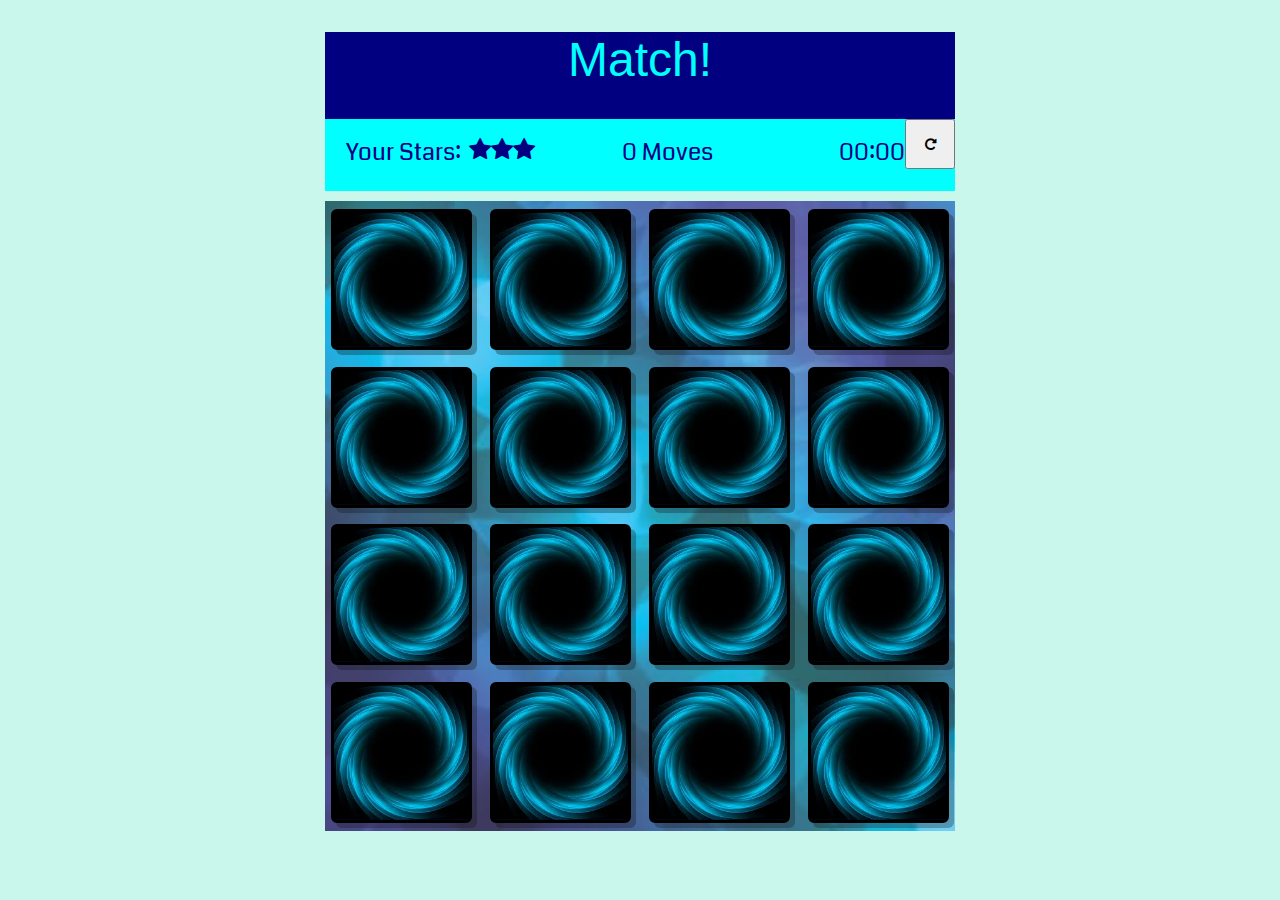
==== commit da75911c: "responsive design - fit cards and board on screen" ====
--- a/memory.html
+++ b/memory.html
@@ -5,6 +5,7 @@
   <link rel="stylesheet" type="text/css" href="stylesheet.css">
   <link rel="stylesheet prefetch" href="https://maxcdn.bootstrapcdn.com/font-awesome/4.6.1/css/font-awesome.min.css">
   <link rel="stylesheet prefetch" href="https://fonts.googleapis.com/css?family=Coda">
+  <meta charset="utf-8">
 </head>
 <body>
   <div class = "container">
@@ -12,7 +13,7 @@
     <header class="header">
       <h1>Match!</h1>
       <section class="score-panel">
-        <span id="stars">Your Star Rating:</span>
+        <span class="stars">Your Stars:</span>
         <ul class="starlist">
         </ul>
 
@@ -21,7 +22,7 @@
           <span>Moves</span>
         </div>
 
-        <div class="timer"></div>
+        <div class="timer">00:00</div>
 
         <div class="restart">
           <button class="button">  <i class="fa fa-repeat button"></i></button>
@@ -34,6 +35,3 @@
       <script src="js/app.js"></script>
 </body>
 </html>
-
-<!--TODO: update work to meet rubric requirements. make js conform to style guide. Write readme.
-design responsive formatting.
--- a/stylesheet.css
+++ b/stylesheet.css
@@ -14,6 +14,10 @@
   font-family: 'Coda', cursive;
   }
 
+.page {
+  max-height: 100vh;
+}
+
 .container {
   display: flex;
   justify-content: center;
@@ -29,8 +33,10 @@
 /*Styles for the deck of cards*/
 
 .board {
-  width: 600px;
-  min-height: 600px;
+  width: 70vh;
+  max-width: 90vw;
+  height: 70vh;
+  max-height: 90vw;
   background-image: url("images/board-background.jpeg");
   /*//https://www.google.com/url?sa=i&rct=j&q=&esrc=s&source=images&cd=&cad=rja&uact=8&ved=2ahUKEwiS07TqybfdAhXBDOwKHQpPCa0QjRx6BAgBEAU&url=https%3A%2F%2Fwww.pexels.com%2Fsearch%2Fblue%2520background%2F&psig=AOvVaw1x_0yvLGc5nn6mXpKnNCMT&ust=1536914234072541*/
   background-size: cover;
@@ -42,8 +48,10 @@
 }
 
 .board .card {
-  height: 130px;
-  width: 20%;
+  height: 18vw;
+  max-height: 15vh;
+  width: 18vw;
+  max-width: 15vh;
   background-image: url(images/open-background.jpg);
   /*//https://www.google.com/imgres?imgurl=https%3A%2F%2Fimages.all-free-download.com%2Fimages%2Fgraphicthumb%2Fvector_illustration_of_abstract_blue_swirl_background_570166.jpg&imgrefurl=https%3A%2F%2Fall-free-download.com%2Ffree-vector%2Fabstract-blue-yellow-background.html&docid=Nyr1phU9Z_WxRM&tbnid=Jx0lqh8dgcedbM%3A&vet=10ahUKEwifv8Xrz7fdAhUJBSwKHWbyDG0QMwjCASgAMAA..i&w=491&h=368&bih=613&biw=757&q=pale%20blue%20swirl%20background&ved=0ahUKEwifv8Xrz7fdAhUJBSwKHWbyDG0QMwjCASgAMAA&iact=mrc&uact=8*/
   background-size: cover;
@@ -54,17 +62,21 @@
   display: flex;
   justify-content: center;
   align-items: center;
-  font-size: 3em;
+  font-size: 4.5em;
   color: 	rgb(0,139,139);
   box-shadow: 5px 5px rgba(15,15,15,0.3);
-  margin: 2% 2%;
+  margin: 1%;
 }
+
+
 
 .match.card {
   background-image: url(images/smiley.png);
-  background-size: cover;
+  background-size: contain;
   /*//https://upload.wikimedia.org/wikipedia/commons/thumb/e/ea/Breathe-face-smile.svg/220px-Breathe-face-smile.svg.png
-  */cursor: default;
+  */
+  background-repeat: no-repeat;
+  cursor: default;
 }
 
 .closed.card {
@@ -79,9 +91,10 @@
   background-color: navy;
   color: cyan;
   text-align: center;
+  font-size: 1.5em;
 }
 
-#stars {
+.stars {
   margin: 0;
   padding: 0;
   display: block;
